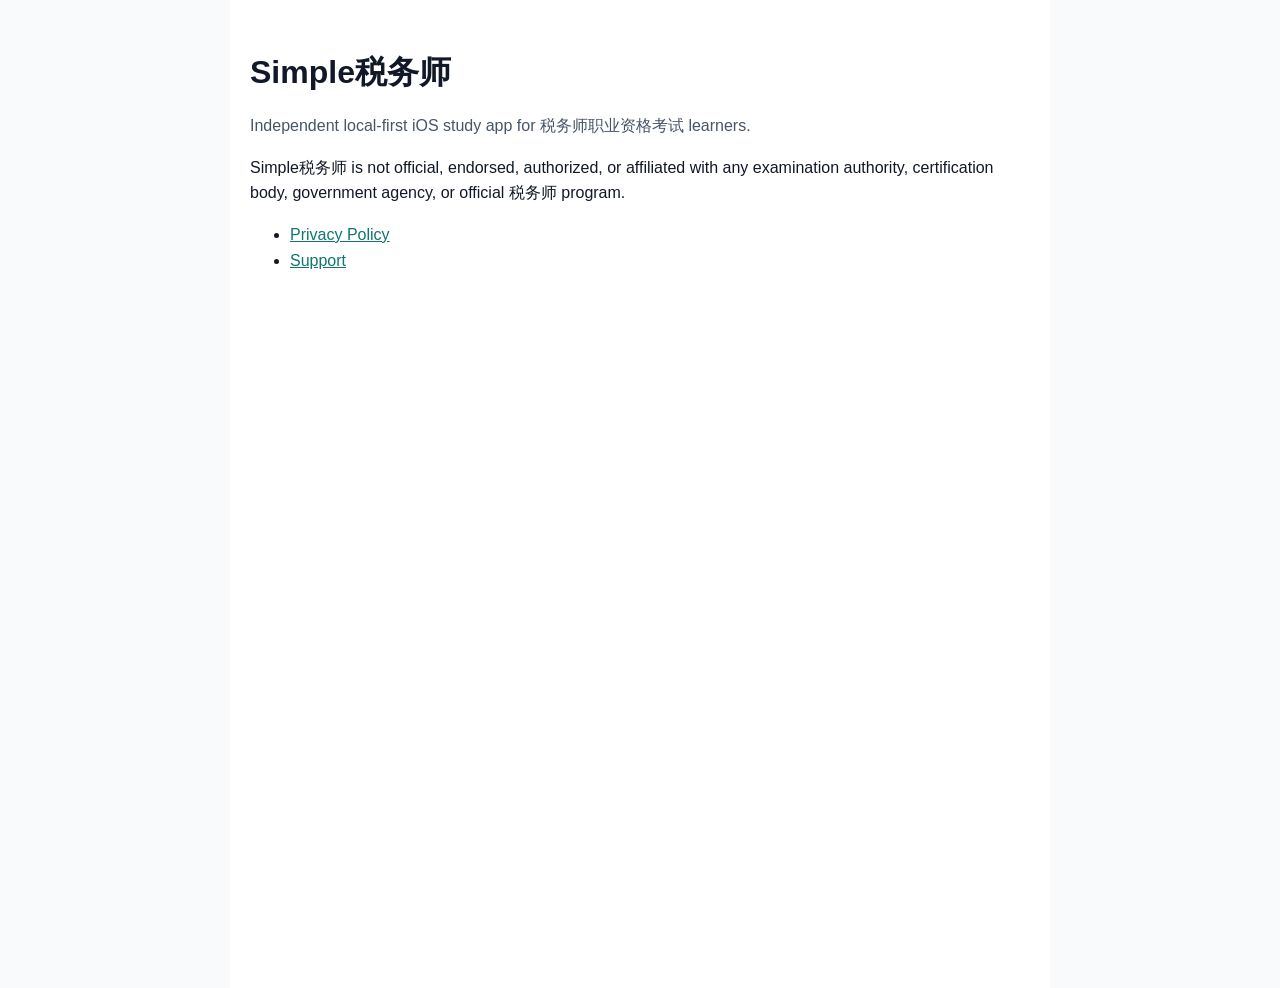
==== index.html @ b6088cd5 "Add SimpleTaxAdvisor App Store pages" ====
<!doctype html>
<html lang="zh-CN">
<head>
  <meta charset="utf-8">
  <meta name="viewport" content="width=device-width, initial-scale=1">
  <title>Simple税务师</title>
  <style>
    body { font-family: -apple-system, BlinkMacSystemFont, "Segoe UI", sans-serif; line-height: 1.6; margin: 0; color: #111827; background: #f8fafc; }
    main { max-width: 780px; margin: 0 auto; padding: 32px 20px 56px; background: white; min-height: 100vh; }
    h1 { line-height: 1.2; }
    a { color: #0f766e; }
    .note { color: #475569; }
  </style>
</head>
<body>
  <main>
    <h1>Simple税务师</h1>
    <p class="note">Independent local-first iOS study app for 税务师职业资格考试 learners.</p>
    <p>Simple税务师 is not official, endorsed, authorized, or affiliated with any examination authority, certification body, government agency, or official 税务师 program.</p>
    <ul>
      <li><a href="./privacy.html">Privacy Policy</a></li>
      <li><a href="./support.html">Support</a></li>
    </ul>
  </main>
</body>
</html>
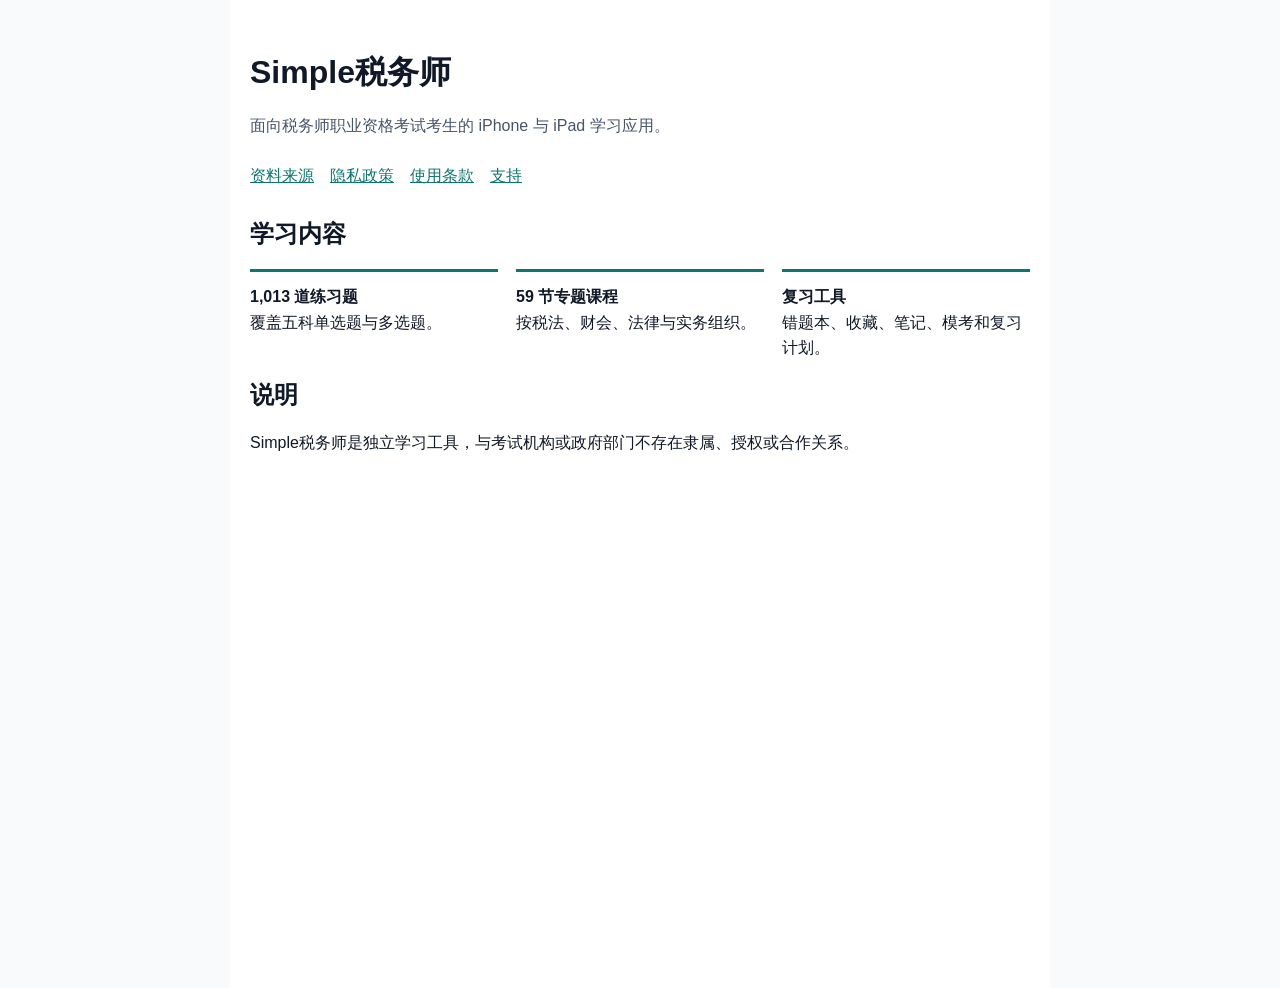
==== commit 2bea4d8f: "Add public terms and official source directory" ====
--- a/index.html
+++ b/index.html
@@ -3,24 +3,38 @@
 <head>
   <meta charset="utf-8">
   <meta name="viewport" content="width=device-width, initial-scale=1">
-  <title>Simple税务师</title>
+  <title>Simple税务师 — 税务师考试学习</title>
   <style>
     body { font-family: -apple-system, BlinkMacSystemFont, "Segoe UI", sans-serif; line-height: 1.6; margin: 0; color: #111827; background: #f8fafc; }
     main { max-width: 780px; margin: 0 auto; padding: 32px 20px 56px; background: white; min-height: 100vh; }
-    h1 { line-height: 1.2; }
+    h1, h2 { line-height: 1.2; }
     a { color: #0f766e; }
     .note { color: #475569; }
+    nav { display: flex; flex-wrap: wrap; gap: 16px; margin: 24px 0 32px; }
+    .features { display: grid; grid-template-columns: repeat(auto-fit, minmax(210px, 1fr)); gap: 18px; padding: 0; list-style: none; }
+    .features li { border-top: 3px solid #0f766e; padding-top: 12px; }
   </style>
 </head>
 <body>
   <main>
     <h1>Simple税务师</h1>
-    <p class="note">Independent local-first iOS study app for 税务师职业资格考试 learners.</p>
-    <p>Simple税务师 is not official, endorsed, authorized, or affiliated with any examination authority, certification body, government agency, or official 税务师 program.</p>
-    <ul>
-      <li><a href="./privacy.html">Privacy Policy</a></li>
-      <li><a href="./support.html">Support</a></li>
+    <p class="note">面向税务师职业资格考试考生的 iPhone 与 iPad 学习应用。</p>
+    <nav aria-label="Public pages">
+      <a href="./sources.html">资料来源</a>
+      <a href="./privacy.html">隐私政策</a>
+      <a href="./terms.html">使用条款</a>
+      <a href="./support.html">支持</a>
+    </nav>
+
+    <h2>学习内容</h2>
+    <ul class="features">
+      <li><strong>1,013 道练习题</strong><br>覆盖五科单选题与多选题。</li>
+      <li><strong>59 节专题课程</strong><br>按税法、财会、法律与实务组织。</li>
+      <li><strong>复习工具</strong><br>错题本、收藏、笔记、模考和复习计划。</li>
     </ul>
+
+    <h2>说明</h2>
+    <p>Simple税务师是独立学习工具，与考试机构或政府部门不存在隶属、授权或合作关系。</p>
   </main>
 </body>
 </html>
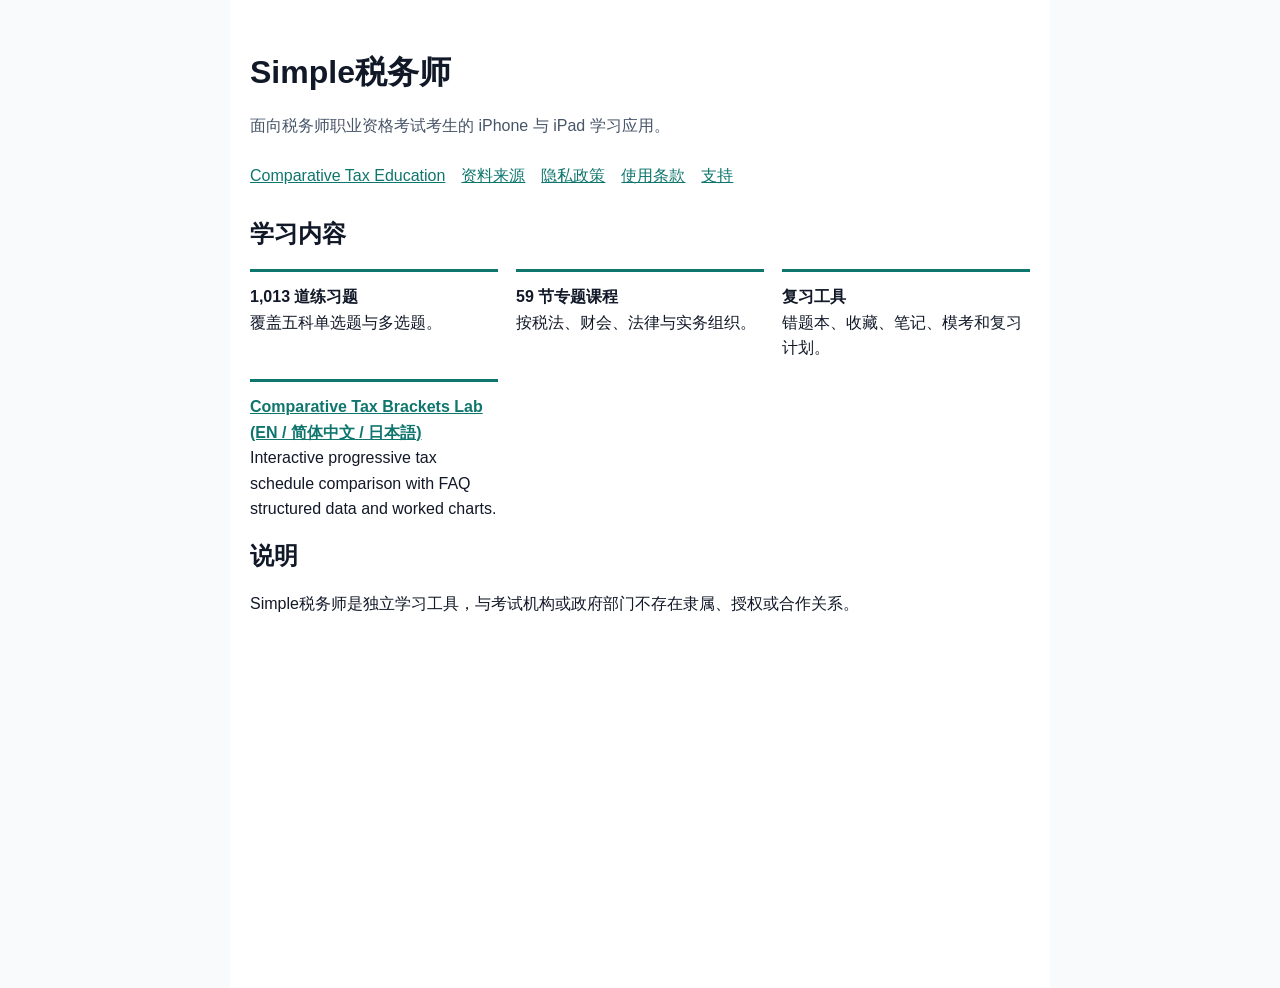
==== commit 6e81bb21: "feat(wave15): add Survey32 comparative tax brackets SEO hub, FAQ JSON-LD & multilingual schedule mod" ====
--- a/index.html
+++ b/index.html
@@ -20,6 +20,7 @@
     <h1>Simple税务师</h1>
     <p class="note">面向税务师职业资格考试考生的 iPhone 与 iPad 学习应用。</p>
     <nav aria-label="Public pages">
+      <a href="./tax-comparison/site/index.html">Comparative Tax Education</a>
       <a href="./sources.html">资料来源</a>
       <a href="./privacy.html">隐私政策</a>
       <a href="./terms.html">使用条款</a>
@@ -31,6 +32,7 @@
       <li><strong>1,013 道练习题</strong><br>覆盖五科单选题与多选题。</li>
       <li><strong>59 节专题课程</strong><br>按税法、财会、法律与实务组织。</li>
       <li><strong>复习工具</strong><br>错题本、收藏、笔记、模考和复习计划。</li>
+      <li><strong><a href="./tax-comparison/site/index.html">Comparative Tax Brackets Lab (EN / 简体中文 / 日本語)</a></strong><br>Interactive progressive tax schedule comparison with FAQ structured data and worked charts.</li>
     </ul>
 
     <h2>说明</h2>
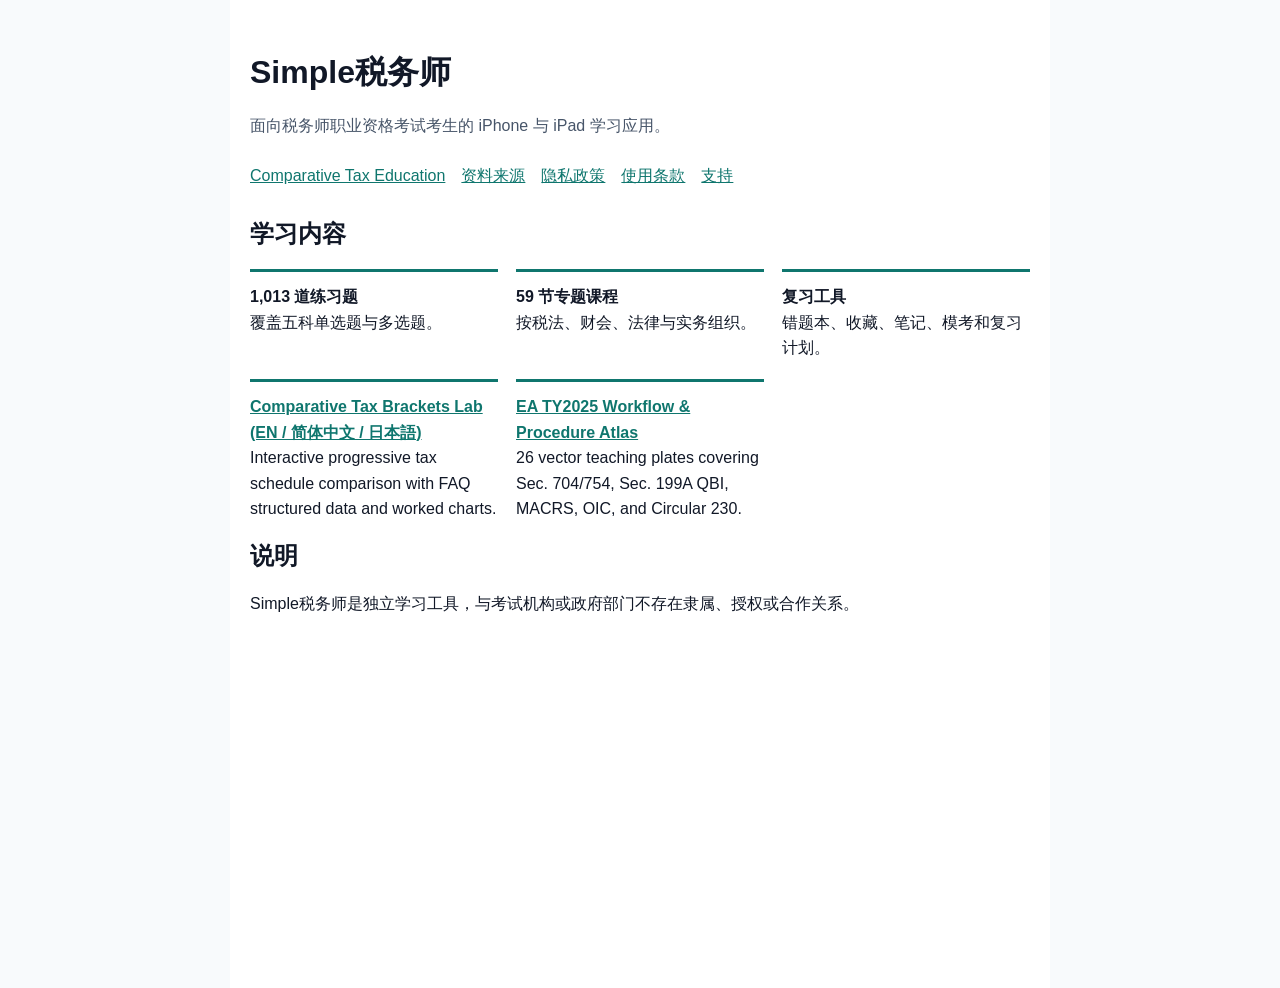
==== commit cffab447: "Wave 18: Add D32-B08/B09 26 SVG plates, Sec. 704/754/199A/OIC/Circular 230 lab & cross-platform link" ====
--- a/index.html
+++ b/index.html
@@ -33,6 +33,7 @@
       <li><strong>59 节专题课程</strong><br>按税法、财会、法律与实务组织。</li>
       <li><strong>复习工具</strong><br>错题本、收藏、笔记、模考和复习计划。</li>
       <li><strong><a href="./tax-comparison/site/index.html">Comparative Tax Brackets Lab (EN / 简体中文 / 日本語)</a></strong><br>Interactive progressive tax schedule comparison with FAQ structured data and worked charts.</li>
+      <li><strong><a href="./tax-comparison/site/ea-procedure-lab.html">EA TY2025 Workflow &amp; Procedure Atlas</a></strong><br>26 vector teaching plates covering Sec. 704/754, Sec. 199A QBI, MACRS, OIC, and Circular 230.</li>
     </ul>
 
     <h2>说明</h2>
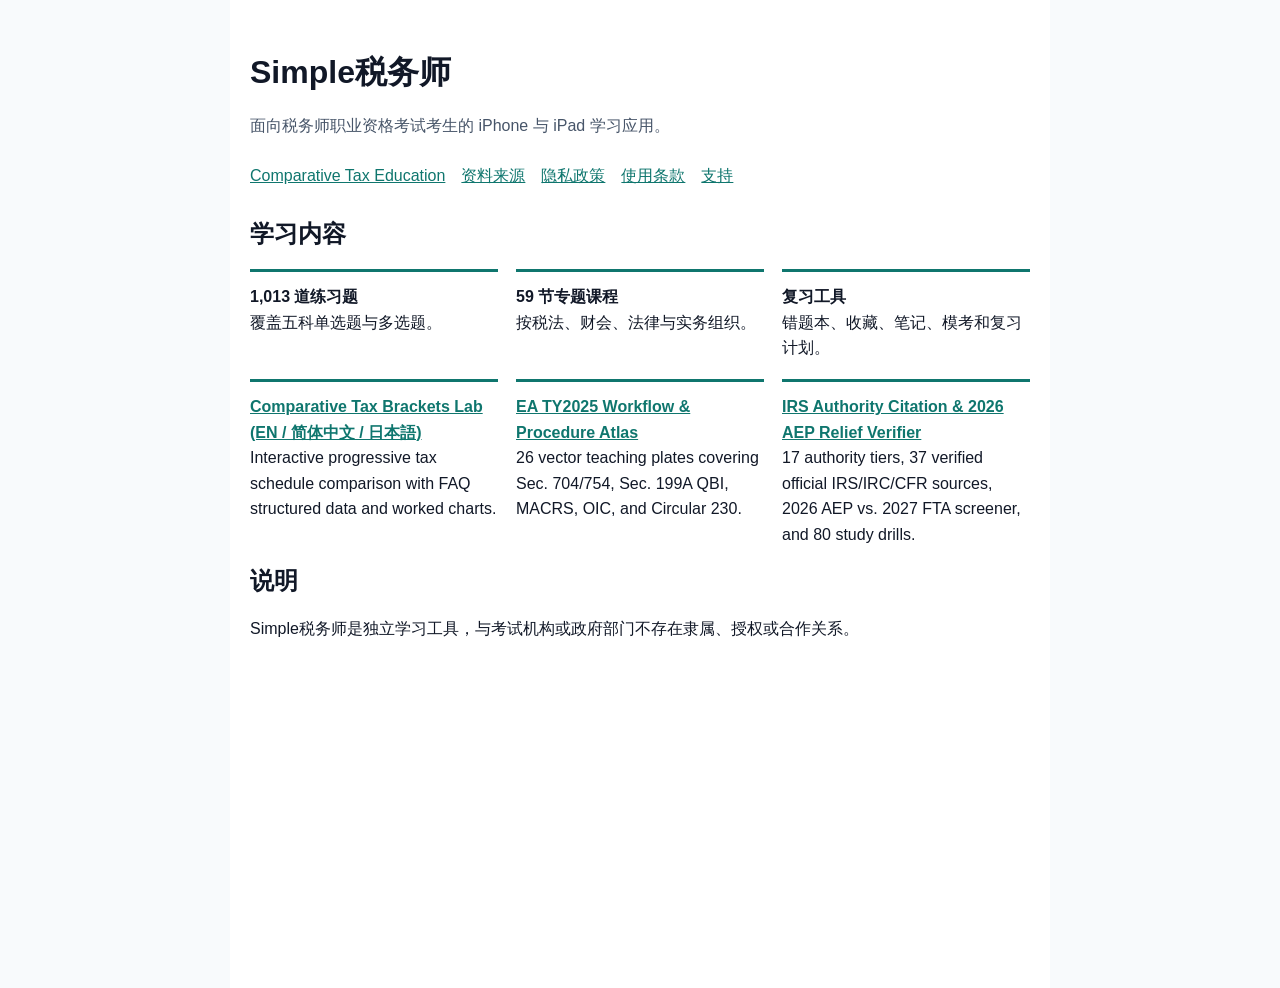
==== commit a5132e5d: "feat(tax-research): add IRS authority citation matrix, 37 verified sources, and 2026 AEP penalty rel" ====
--- a/index.html
+++ b/index.html
@@ -34,6 +34,7 @@
       <li><strong>复习工具</strong><br>错题本、收藏、笔记、模考和复习计划。</li>
       <li><strong><a href="./tax-comparison/site/index.html">Comparative Tax Brackets Lab (EN / 简体中文 / 日本語)</a></strong><br>Interactive progressive tax schedule comparison with FAQ structured data and worked charts.</li>
       <li><strong><a href="./tax-comparison/site/ea-procedure-lab.html">EA TY2025 Workflow &amp; Procedure Atlas</a></strong><br>26 vector teaching plates covering Sec. 704/754, Sec. 199A QBI, MACRS, OIC, and Circular 230.</li>
+      <li><strong><a href="./tax-comparison/site/tax-research-verifier.html">IRS Authority Citation &amp; 2026 AEP Relief Verifier</a></strong><br>17 authority tiers, 37 verified official IRS/IRC/CFR sources, 2026 AEP vs. 2027 FTA screener, and 80 study drills.</li>
     </ul>
 
     <h2>说明</h2>
